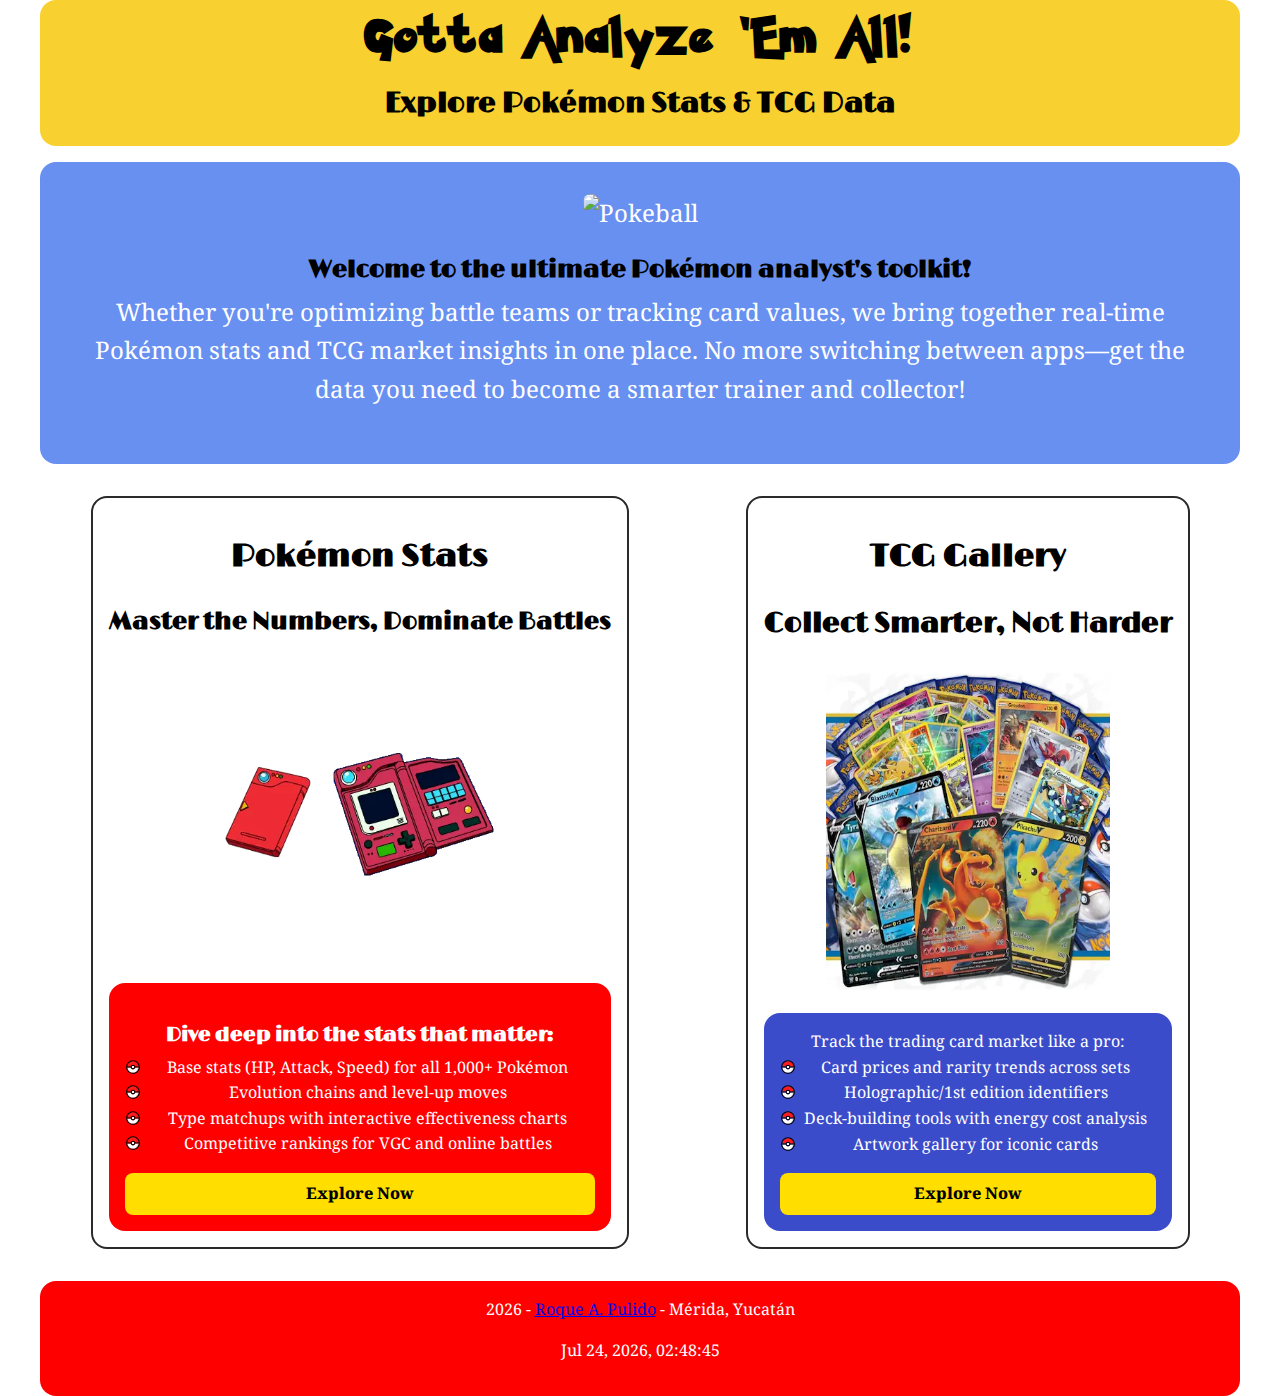
==== project/index.html @ 7963bf26 "ADD Advance final proj" ====
<!DOCTYPE html>
<html lang="en">

<head>
    <meta charset="UTF-8">
    <meta name="viewport" content="width=device-width, initial-scale=1.0">
    <title>Gotta Analyze 'Em All!</title>

    <meta name="description"
        content="Dynamic Web Fundamentals for WDD 231 at Brigham Young University Idaho, made by Roque Pulido, content includes HTML, CSS, and JavaScript." />
    <meta name="keywords" content="WDD 231, BYU, Brigham Young University Idaho, Roque Pulido, HTML, CSS, JavaScript" />
    <meta name="author" content="Roque Pulido" />

    <link rel="stylesheet" href="./styles/base.css">
    <link rel="stylesheet" href="./styles/large.css">
    <link rel="preconnect" href="https://fonts.googleapis.com">
    <link rel="preconnect" href="https://fonts.gstatic.com" crossorigin>
    <link
        href="https://fonts.googleapis.com/css2?family=Noto+Serif:ital,wght@0,100..900;1,100..900&family=Limelight&display=swap"
        rel="stylesheet">
    <script src="./scripts/main.js" type="module"></script>

</head>

<body>
    <header id="headerContent">
        <h1 class="font-pokemon">Gotta Analyze 'Em All!</h1>
        <h3>Explore Pokémon Stats & TCG Data</h3>
    </header>

    <body>
        <section class="hero">
            <figure>
                <picture>
                    <source srcset="./images/hero-large.webp" media="(min-width: 768px)">
                    <img src="./images/hero.webp" alt="Pokeball" class="pokeball">
                </picture>
            </figure>
            <h4>Welcome to the ultimate Pokémon analyst's toolkit!</h3>
                <p> Whether you're optimizing battle teams or tracking
                    card
                    values, we
                    bring together real-time Pokémon stats and TCG market insights in one place. No more switching
                    between
                    apps—get the data
                    you need to become a smarter trainer and collector!</p>
        </section>


        <div class="card-container">
            <div class="card">
                <h2>Pokémon Stats</h2>
                <h4> Master the Numbers, Dominate Battles </h4>
                <img src="./images/pokedex.webp" alt="pokedex">
                <div class="red-box">
                    <h5>Dive deep into the stats that matter:</h5>
                    <ul>
                        <li>Base stats (HP, Attack, Speed) for all 1,000+ Pokémon</li>
                        <li>Evolution chains and level-up moves</li>
                        <li>Type matchups with interactive effectiveness charts</li>
                        <li>Competitive rankings for VGC and online battles
                        </li>
                    </ul>
                    <a href="./pokedex.html">Explore Now</a>
                </div>
            </div>
            <div class="card">
                <h2>TCG Gallery</h2>
                <h3>Collect Smarter, Not Harder</h3>
                <img src="./images/tgc.webp" alt="tgc">
                <div class="blue-box">
                    Track the trading card market like a pro:
                    <ul>
                        <li>Card prices and rarity trends across sets </li>
                        <li>Holographic/1st edition identifiers</li>
                        <li>Deck-building tools with energy cost analysis</li>
                        <li>Artwork gallery for iconic cards</li>
                    </ul>
                    <a href="./tcg-gallery.html">Explore Now</a>
                </div>
            </div>

        </div>


        </div>
    </body>
    <footer id="footerContent">
        <p>
            <span id="currentyear"></span>
            <span>-</span>
            <span> <a href="https://github.com/roquepulido" target="_blank">Roque A. Pulido</a> </span>
            <span>-</span>
            <span>Mérida, Yucatán</span>
        </p>
        <p><span id="lastModified"></span></p>
    </footer>
</body>

</html>
---- project/styles/base.css ----
/* add font from ttf file */
@font-face {
  font-family: "PokeFont";
  src: url("../fonts/Pokemon_Solid.ttf") format("truetype");
}
:root {
  --primary: #ff0000; /* Pokémon Red (Primary Brand Color) */
  --danger: #cc0000; /* Darker Red (Error/Alerts) */
  --warning: #ffde00; /* Pikachu Yellow (Warnings) */
  --secondary: #3b4cca; /* Pokémon Blue (Secondary Color) */
  --info: #0075be; /* Lighter Blue (Info/Water-Type) */
  --font-color: #2a2a2a; /* Dark Gray (Main Text) */
  --font-color-dark: #000000; /* Pure Black (Headings) */
  --grass-type: #78c850; /* Bulbasaur Green */
  --fire-type: #f08030; /* Charizard Orange */
  --water-type: #6890f0; /* Squirtle Blue */
  --electric-type: #f8d030; /* Pikachu Yellow (Brighter) */
  --pokeball-accent: #ffffff; /* White (For Contrast) */
  --rare: #f5d23b;
  --gold: #d4af37;
}
* {
  margin: 0;
  padding: 0;
  box-sizing: border-box;
}
h1,
h2,
h3,
h4,
h5,
h6 {
  font-family: "Limelight", sans-serif;
  color: var(--font-color-dark);
  margin-top: 1.5rem;
  margin-bottom: 0.5rem;
  line-height: 1.2;
}
h1 {
  font-size: 2.5rem;
}
h2 {
  font-size: 2rem;
}
h3 {
  font-size: 1.75rem;
}
h4 {
  font-size: 1.5rem;
}
h5 {
  font-size: 1.25rem;
}
h6 {
  font-size: 1rem;
}
p {
  margin-bottom: 1em;
}
body {
  font-family: "Noto Serif", serif;
  line-height: 1.6;
  color: var(--font-color);
  max-width: 1200px;
  margin: 0 auto;
  min-width: 300px;
}

header {
  background: var(--electric-type);
  color: var(--pokeball-accent);
  padding: 1rem;
  text-align: center;
  font-size: 2rem;
  font-family: "PokeFont", sans-serif;
}
header h1 {
  font-size: 2.5rem;
  margin-top: 0;
}

/* hero section */
.hero {
  background: var(--water-type);
  color: var(--pokeball-accent);
  padding: 2rem;
  text-align: center;
  font-size: 1.5rem;
}
.hero img {
  max-width: 100%;
  height: auto;
  border-radius: 8px;
}

/* card container */
.card-container {
  display: flex;
  flex-direction: column;
  justify-content: space-between;
  gap: 1rem;
  margin-top: 2rem;
}

.card {
  display: flex;
  flex-direction: column;
  justify-content: center;
  text-align: center;
}
.card img {
  margin: auto;
  max-width: 80%;
  height: auto;
  border-radius: 8px;
  margin-bottom: 1rem;
  padding: 0.5rem;
}
.card h5 {
  font-size: 1.25rem;
  margin-bottom: 0.5rem;
  color: var(--pokeball-accent);
}
.card ul li {
  list-style: none; /* Elimina el marcador predeterminado */
  position: relative;
  padding-left: 1rem;
}
.card ul li::before {
  content: "";
  position: absolute;
  left: 0;
  top: 0.25rem;
  width: 1rem;
  height: 1rem;
  background-image: url("../images/pokeball_icon.svg");
  background-size: contain;
  background-repeat: no-repeat;
}

.card a {
  display: block;
  text-decoration: none;
  font-weight: 800;
  color: var(--font-color-dark);
  background: var(--warning);
  padding: 0.5rem 1rem;
  border-radius: 8px;
  margin-top: 1rem;
}

.font-pokemon {
  font-family: "PokeFont", sans-serif;
  margin-bottom: 1rem;
  letter-spacing: 5px;
}

.red-box {
  background: var(--primary);
  color: white;
  padding: 1rem;
  min-width: 200px;
}

.blue-box {
  background: var(--secondary);
  color: white;
  padding: 1rem;

  min-width: 200px;
}

footer {
  background: var(--primary);
  color: var(--pokeball-accent);
  text-align: center;
  padding: 1rem;
  font-size: 1rem;
  margin-top: 2rem;
}
---- project/styles/large.css ----
@media screen and (min-width: 1200px) {
  header {
    grid-area: header;
    border-radius: 1rem;
  }
  section.hero {
    grid-area: hero;
    border-radius: 1rem;
    margin-top: 1rem;
  }
    section.hero img {
        max-width: 70%;
        height: auto;
    }

  footer {
    grid-area: footer;
    border-radius: 1rem;
  }

  .card-container .card:nth-child(1) {
    grid-area: content;
  }
  .card-container .card:nth-child(2) {
    grid-area: content2;
  }
  .card-container {
    display: flex;
    flex-direction: row;
    justify-content: space-around;
  }
  .card {
    justify-content: flex-start;
    border: solid 2px var(--font-color);
    padding: 1rem;
    border-radius: 1rem;
  }
  .card img {
    margin: auto;
    width: 300px; /* Set a fixed width */
    height: auto; /* Maintain aspect ratio */
  }
  .card a:hover {
    transform: scale(1.05);
    transition: all 0.3s ease;
    background-color: var(--water-type);
    color: var(--pokeball-accent);
  }
  .red-box,
  .blue-box {
    border-radius: 1rem;
  }
}
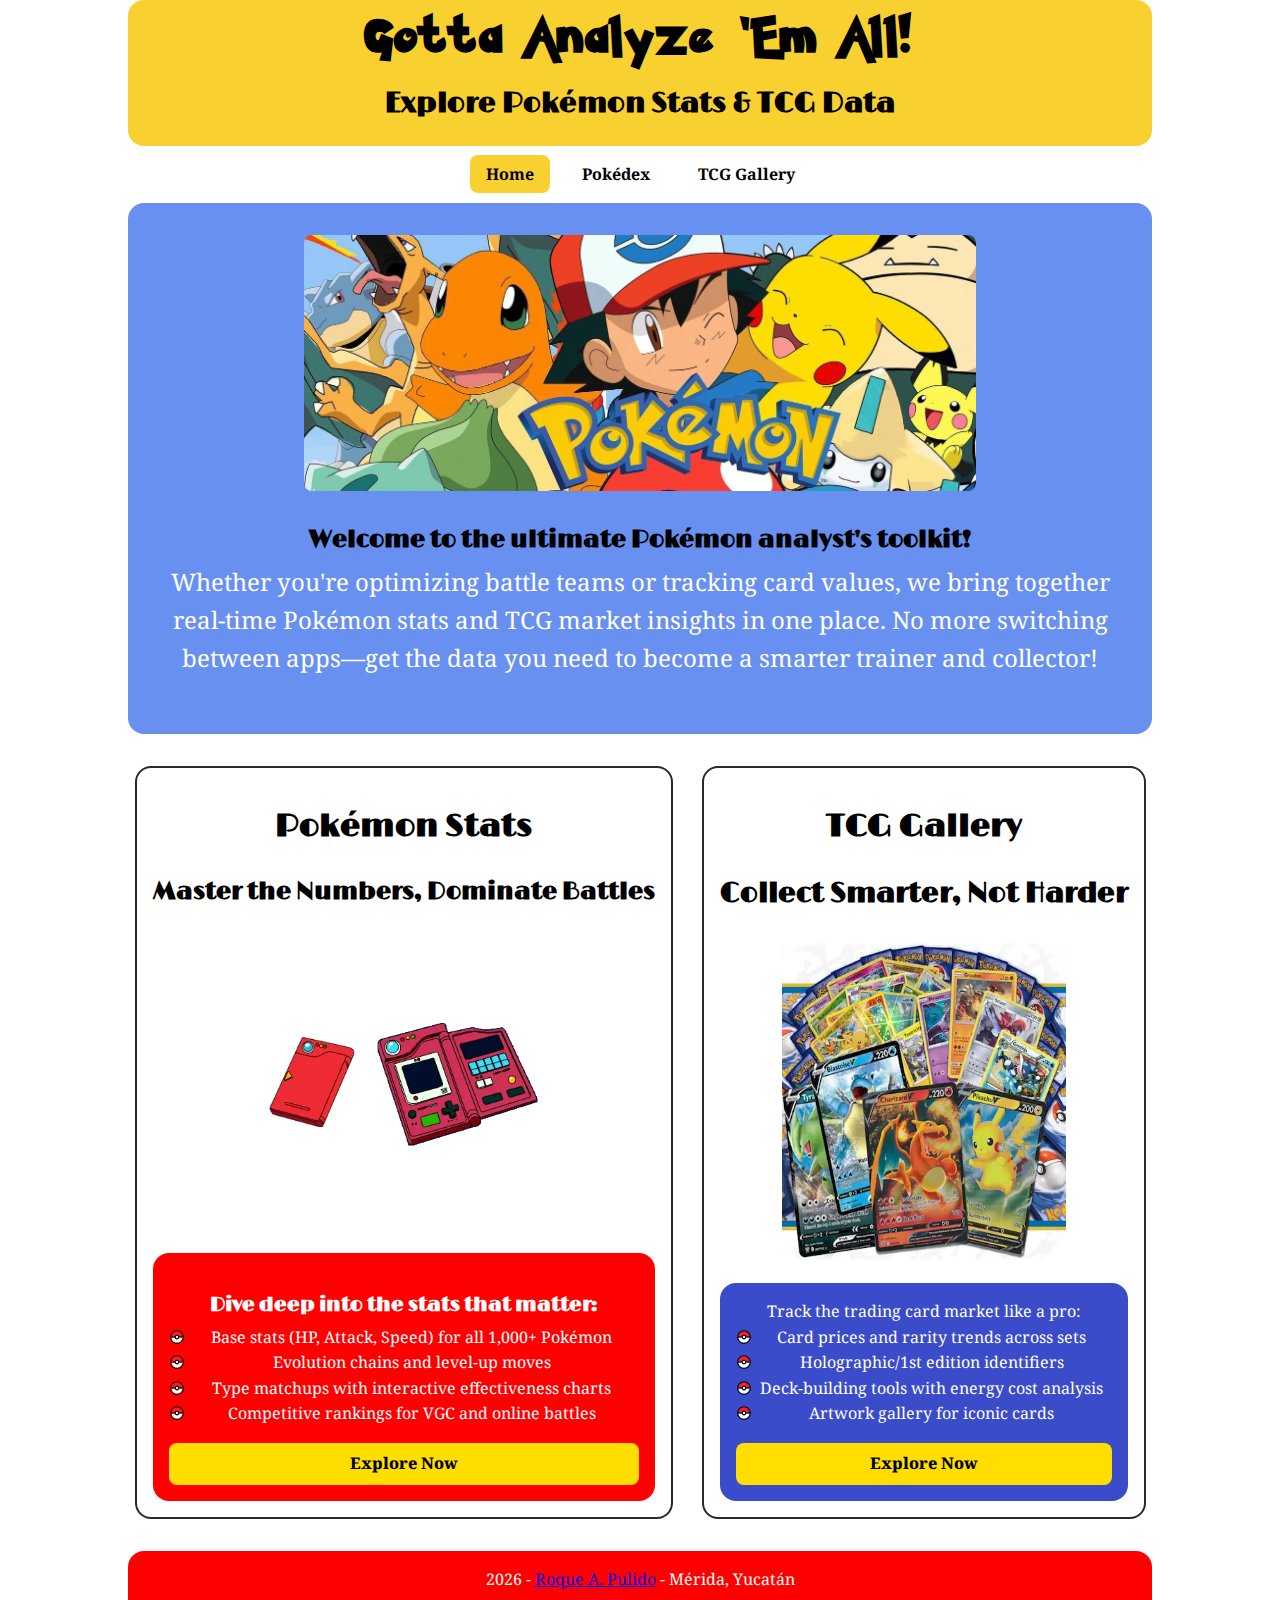
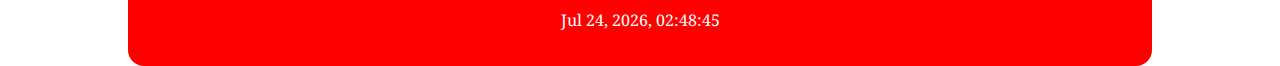
==== commit da323b6d: "W06 Project: Completion" ====
--- a/project/index.html
+++ b/project/index.html
@@ -27,7 +27,13 @@
         <h1 class="font-pokemon">Gotta Analyze 'Em All!</h1>
         <h3>Explore Pokémon Stats & TCG Data</h3>
     </header>
-
+    <nav>
+        <ul class="nav-list">
+            <li><a class="active" href="./index.html">Home</a></li>
+            <li><a href="./pokedex.html">Pokédex</a></li>
+            <li><a href="./tcg-gallery.html">TCG Gallery</a></li>
+        </ul>
+    </nav>
     <body>
         <section class="hero">
             <figure>
@@ -51,7 +57,7 @@
             <div class="card">
                 <h2>Pokémon Stats</h2>
                 <h4> Master the Numbers, Dominate Battles </h4>
-                <img src="./images/pokedex.webp" alt="pokedex">
+                <img src="./images/pokedex.webp" alt="pokedex" loading="lazy">
                 <div class="red-box">
                     <h5>Dive deep into the stats that matter:</h5>
                     <ul>
@@ -67,7 +73,7 @@
             <div class="card">
                 <h2>TCG Gallery</h2>
                 <h3>Collect Smarter, Not Harder</h3>
-                <img src="./images/tgc.webp" alt="tgc">
+                <img src="./images/tgc.webp" alt="tgc" loading="lazy">
                 <div class="blue-box">
                     Track the trading card market like a pro:
                     <ul>
@@ -79,7 +85,6 @@
                     <a href="./tcg-gallery.html">Explore Now</a>
                 </div>
             </div>
-
         </div>
 
 
--- a/project/styles/base.css
+++ b/project/styles/base.css
@@ -61,7 +61,7 @@
   font-family: "Noto Serif", serif;
   line-height: 1.6;
   color: var(--font-color);
-  max-width: 1200px;
+  max-width: 80%;
   margin: 0 auto;
   min-width: 300px;
 }
@@ -176,5 +176,267 @@
   text-align: center;
   padding: 1rem;
   font-size: 1rem;
+}
+
+.suggestions {
+  margin-top: 0.5rem;
+  max-height: 150px;
+  overflow-y: auto;
+  background: #ffffff;
+  position: absolute;
+  z-index: 1000;
+  width: 50%;
+  left: 25%;
+}
+
+.suggestion-item {
+  padding: 8px;
+  cursor: pointer;
+}
+
+.suggestion-item:hover {
+  background-color: #f0f0f0;
+}
+
+#searchSection {
+  max-width: 800px;
+  text-align: center;
+  background-color: var(--grass-type);
+  border: solid 1px var(--grass-type);
+  padding: 1rem;
+}
+
+#searchSection .input-container {
+  display: flex;
+  flex-direction: column;
+  justify-content: center;
+  align-items: center;
+  margin-bottom: 1rem;
+}
+.input-suggestions {
+  position: relative;
+  width: 100%;
+}
+
+#searchSection label {
+  font-size: 1.5rem;
+  margin-bottom: 0.5rem;
+  color: var(--pokeball-accent);
+}
+#searchButton {
+  background-color: var(--water-type);
+  color: var(--pokeball-accent);
+  border: none;
+  padding: 0.5rem 1rem;
+  border-radius: 8px;
+  cursor: pointer;
+  font-size: 1rem;
+  font-weight: bold;
+  transition: background-color 0.3s ease;
+}
+#searchButton:hover {
+  background-color: var(--secondary);
+}
+#searchButton:disabled {
+  background-color: #888;
+}
+#pokemonName {
+  width: 50%;
+  padding: 0.5rem;
+  border-radius: 8px;
+  border: solid 1px var(--grass-type);
+  font-size: 1rem;
+  margin-bottom: 1rem;
+}
+#pokemonSection {
+  display: none;
+  margin: auto;
+  max-width: 800px;
+  background-color: var(--water-type);
+  padding: 1rem;
+  grid-template-areas:
+    "title "
+    "stats "
+    "chart ";
+  align-items: center;
+  text-align: center;
+  gap: 1rem;
+}
+#pokemonSection h2 {
+  grid-area: title;
+}
+#pokemonDetails {
+  grid-area: stats;
+}
+#pokemonDetails ul {
+  list-style: none;
+  padding: 0;
+}
+.chart-container {
+  background-color: var(--pokeball-accent);
+  border-radius: 1rem;
+  grid-area: chart;
+}
+#comparisonList {
+  display: flex;
+  flex-direction: row;
+  flex-wrap: wrap;
+  justify-content: center;
+  gap: 1rem;
   margin-top: 2rem;
 }
+.comparison-item {
+  display: flex;
+  justify-content: center;
+  gap: 1rem;
+  align-items: center;
+  padding: 0 1rem;
+  border: 1px solid var(--font-color);
+  border-radius: 2rem;
+}
+.remove-btn {
+  color: var(--danger);
+  font-size: 1rem;
+  font-weight: bold;
+  background: none;
+  border: none;
+  cursor: pointer;
+  padding: 0;
+  line-height: 1;
+}
+.pokemon-card h2 {
+  text-transform: capitalize;
+  align-self: center;
+  grid-area: "title";
+}
+.pokemon-card img {
+  width: 200px;
+  height: auto;
+  border-radius: 8px;
+  margin-bottom: 1rem;
+}
+.capitalize {
+  text-transform: capitalize;
+}
+#compareButton {
+  background-color: var(--electric-type);
+  color: var(--font-color-dark);
+  border: none;
+  padding: 0.5rem 1rem;
+  border-radius: 8px;
+  cursor: pointer;
+  font-size: 1rem;
+  font-weight: bold;
+  margin-top: 1rem;
+  transition: all 0.3s ease;
+}
+#compareButton:hover {
+  background-color: var(--secondary);
+  color: var(--pokeball-accent);
+}
+#cardsContainer {
+  display: flex;
+  flex-wrap: wrap;
+  justify-content: center;
+  gap: .5rem;
+}
+#cardsContainer .card {
+  min-width: 400px;
+}
+#cardsContainer .card picture{
+  position: relative;
+}
+
+#cardsContainer ul li::before {
+  list-style: none;
+  content: none;
+  position: static;
+  width: 0;
+  height: 0;
+  background-image: none;
+}
+.price-ribbon {
+  position: absolute;
+  right: 80px;
+  bottom: 30px;
+  background-color: var(--gold);
+  color: var(--font-color-dark);
+  padding: 0.5rem;
+  font-weight: bold;
+  border-radius: 8px;
+}
+.title-card{
+  display: flex;
+  justify-content: center;
+  align-items: center;
+  gap: 1rem;
+  margin-bottom: 1rem;
+}
+#sortButton {
+  background-color: var(--electric-type);
+  color: var(--font-color-dark);
+  border: none;
+  padding: 0.5rem 1rem;
+  border-radius: 8px;
+  cursor: pointer;
+  font-size: 1rem;
+  font-weight: bold;
+  margin-top: 1rem;
+  transition: all 0.3s ease;
+}
+#sortButton:hover {
+  background-color: var(--secondary);
+  color: var(--pokeball-accent);
+}
+/* Spinner styles */
+#spinner {
+  display: none; /* Asegúrate de que el spinner esté oculto inicialmente */
+  position: fixed;
+  top: 0;
+  left: 0;
+  width: 100%;
+  height: 100%;
+  background-color: rgba(0, 0, 0, 0.6);
+  z-index: 1000;
+  justify-content: center;
+  align-items: center;
+}
+
+.css-spinner {
+  width: 60px;
+  height: 60px;
+  background-image: url("../images/pokeball_icon.svg");
+  background-size: contain;
+  background-repeat: no-repeat;
+  animation: spin 1s linear infinite;
+}
+
+@keyframes spin {
+  0% {
+    transform: rotate(0deg);
+  }
+  100% {
+    transform: rotate(360deg);
+  }
+}
+nav{
+display: flex;
+justify-content: center;
+}
+.nav-list {
+  display: flex;
+  justify-content: space-evenly;
+  text-align: center;
+  gap: 1rem;
+  list-style: none;
+}
+.nav-list a {
+  text-decoration: none;
+  color: var(--font-color-dark);
+  font-weight: bold;
+  border-radius: 8px;
+  
+}
+.active{
+  background-color: var(--electric-type);
+}
--- a/project/styles/large.css
+++ b/project/styles/large.css
@@ -8,10 +8,10 @@
     border-radius: 1rem;
     margin-top: 1rem;
   }
-    section.hero img {
-        max-width: 70%;
-        height: auto;
-    }
+  section.hero img {
+    max-width: 70%;
+    height: auto;
+  }
 
   footer {
     grid-area: footer;
@@ -50,4 +50,54 @@
   .blue-box {
     border-radius: 1rem;
   }
+  #pokemonSection {
+    grid-template-areas:
+      "title chart"
+      "stats chart";
+  }
+  #searchSection {
+    margin: 3rem auto;
+    border-radius: 8px;
+  }
+  #pokemonSection {
+    margin-top: 2rem;
+    border-radius: 8px;
+  }
+  footer {
+    margin-top: 2rem;
+  }
+  .price-ribbon {
+    position: absolute;
+    right: 50px;
+    bottom: 20px;
+    background-color: var(--gold);
+    color: var(--font-color-dark);
+    padding: 0.5rem;
+    font-weight: bold;
+    border-radius: 8px;
+  }
+  nav {
+    display: flex;
+    justify-content: center;
+  }
+  .nav-list {
+    display: flex;
+    justify-content: center;
+    text-align: center;
+    gap: 1rem;
+    margin-top: 1rem;
+    list-style: none;
+  }
+  .nav-list a {
+    text-decoration: none;
+    color: var(--font-color-dark);
+    font-weight: bold;
+    padding: 0.5rem 1rem;
+    border-radius: 8px;
+    transition: all 0.3s ease;
+  }
+  .nav-list a:hover {
+    background-color: var(--secondary);
+    color: var(--pokeball-accent);
+  }
 }
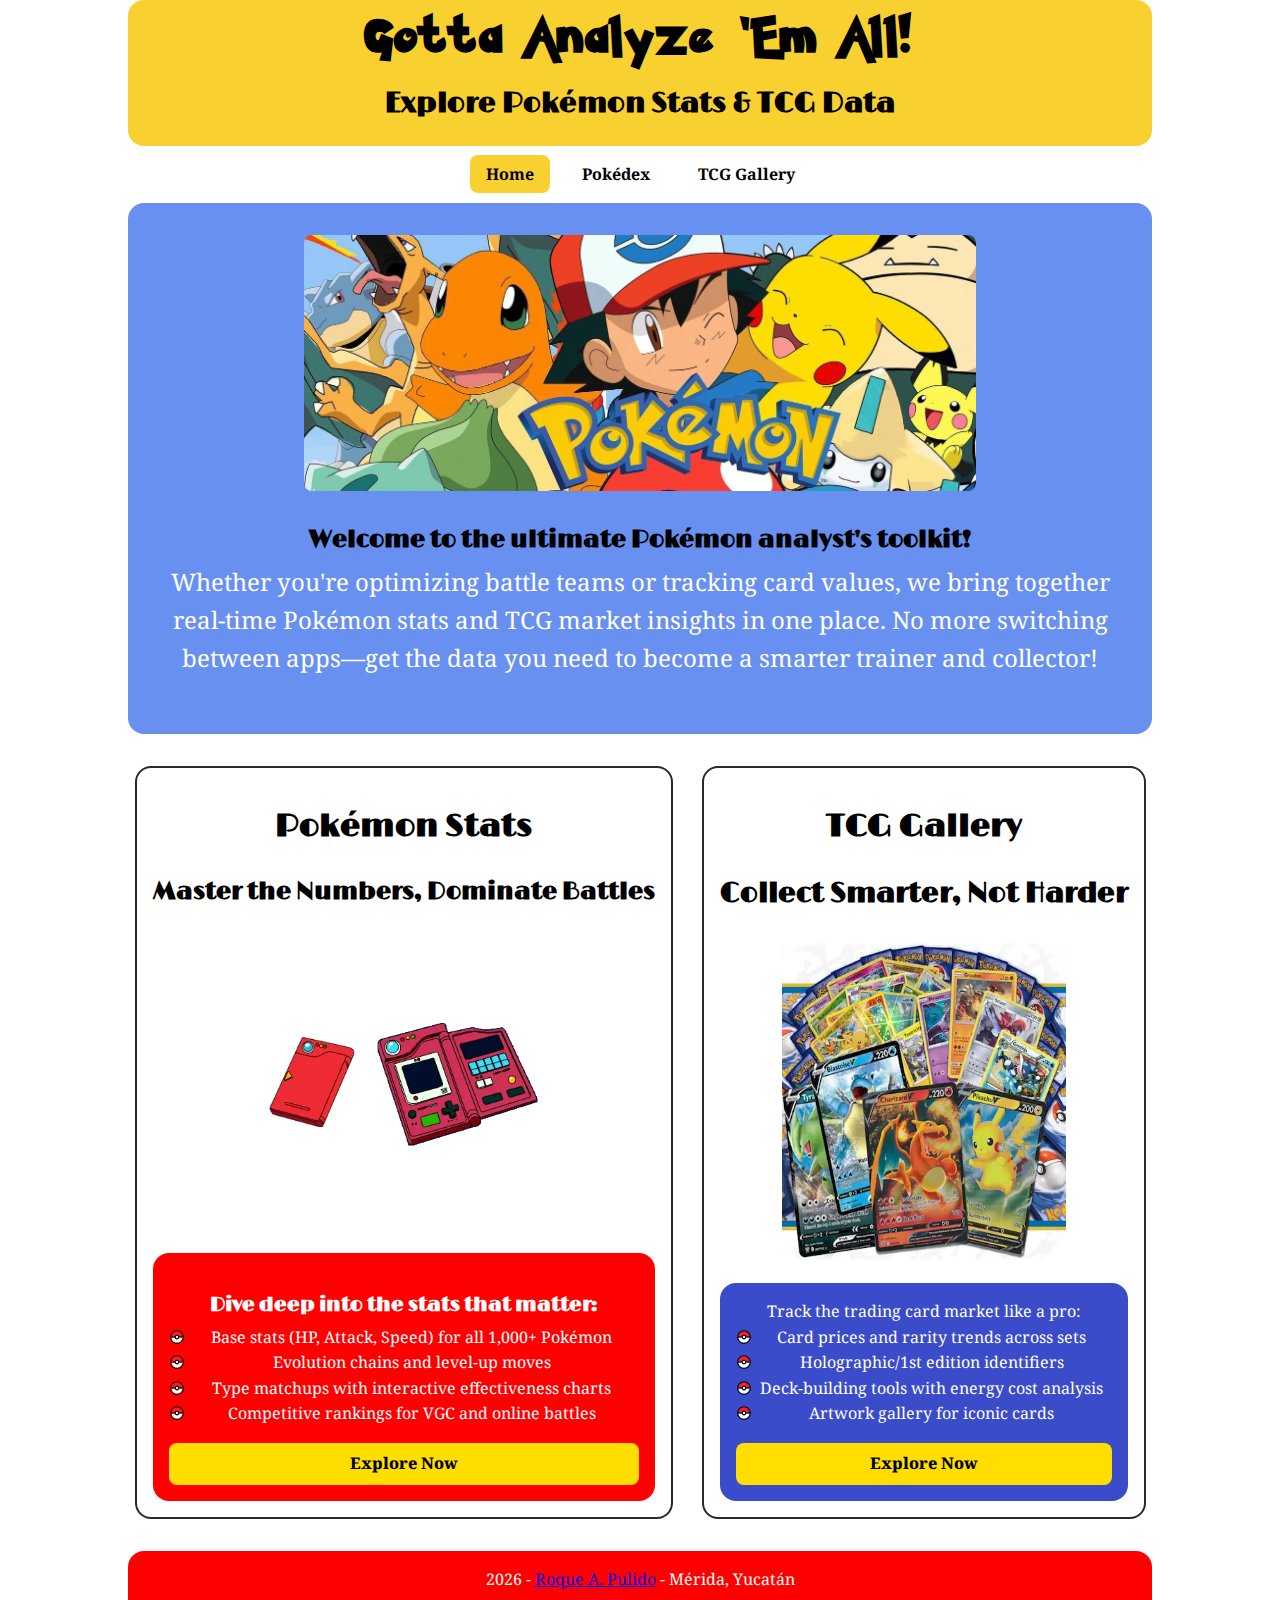
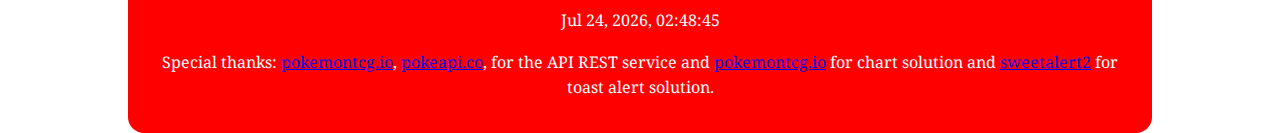
==== commit fb181f28: "ADD Footer Special" ====
--- a/project/index.html
+++ b/project/index.html
@@ -34,6 +34,7 @@
             <li><a href="./tcg-gallery.html">TCG Gallery</a></li>
         </ul>
     </nav>
+
     <body>
         <section class="hero">
             <figure>
@@ -99,6 +100,10 @@
             <span>Mérida, Yucatán</span>
         </p>
         <p><span id="lastModified"></span></p>
+        <p>Special thanks: <a href="https://pokemontcg.io/" target="_blank">pokemontcg.io</a>, <a
+                href="https://pokeapi.co/" target="_blank">pokeapi.co</a>, for the API REST service and <a
+                href="https://www.chartjs.org/" target="_blank">pokemontcg.io</a> for chart solution and <a
+                href="https://sweetalert2.github.io/" target="_blank">sweetalert2</a> for toast alert solution.</p>
     </footer>
 </body>
 
